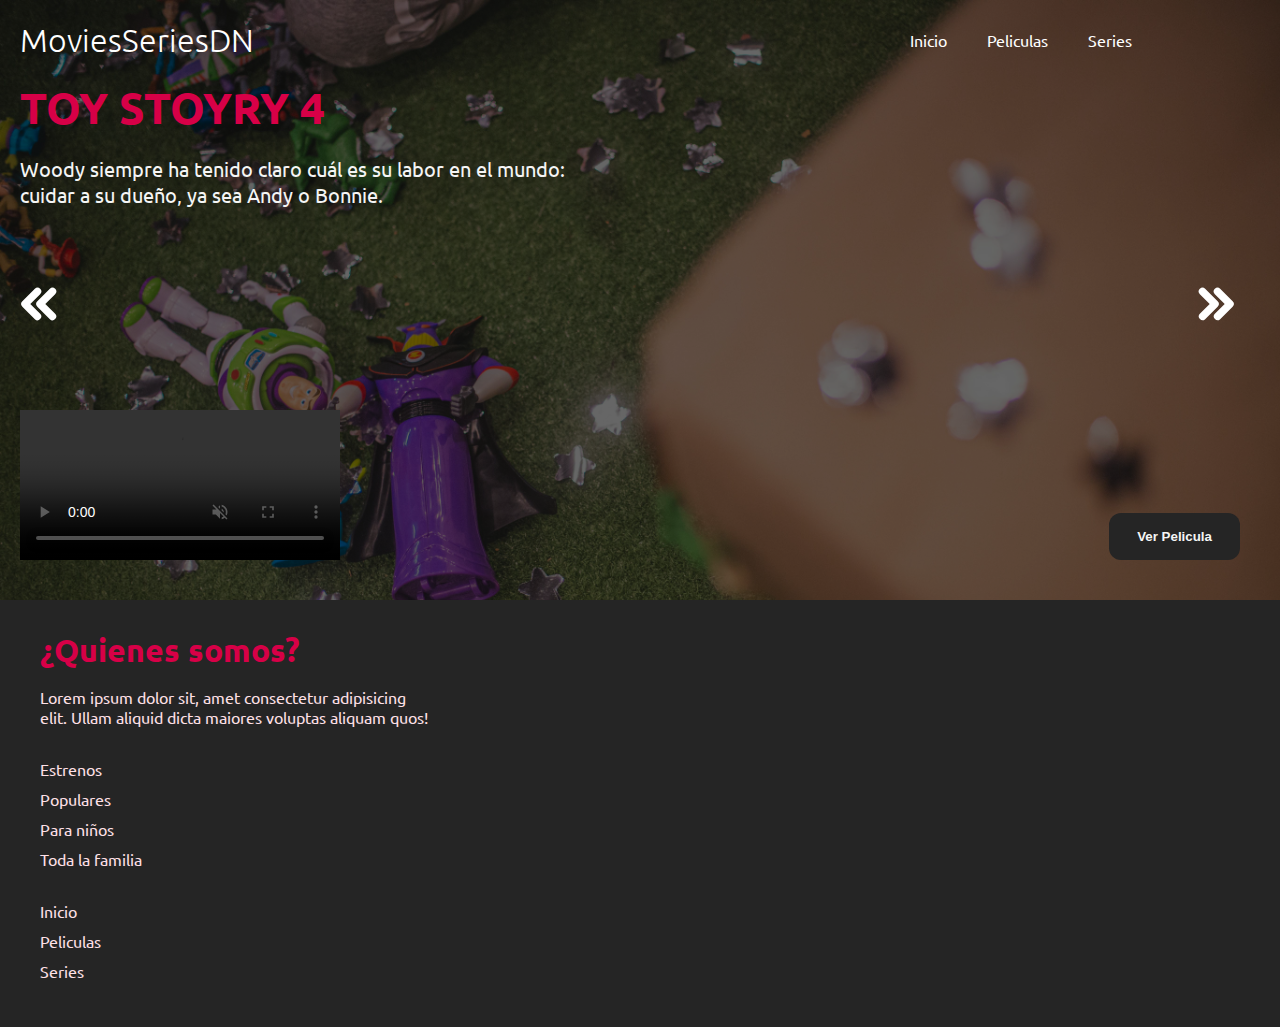
==== movies.html @ 35209baf "slider automatico, faltan tres peliculas mas" ====
<!DOCTYPE html>
<html lang="en">

<head>
    <meta charset="UTF-8">
    <meta name="viewport" content="width=device-width, initial-scale=1.0">
    <link rel="stylesheet" href="./styles/style.css">
    <link rel="shortcut icon" href="./images/favicon.png" type="image/x-icon">
    <title>MoviesSeriesDN</title>
</head>
<body>
    <header class="paginas__header">
        <nav class="nav container paginas">
            <div class="nav__logo">
                <h1 class="nav__title">
                    MoviesSeriesDN
                </h1>
            </div>
            <ul class="nav__list nav__link--menu">
                <divn class="nav__list__container">
                    <a href="./index.html" class="nav__links">
                    <img class="menu__imgs" src="./images/home.svg" alt="">
                    <li class="nav__items">Inicio</li>
                </a>
                <a href="./movies.html" class="nav__links">
                    <img class="menu__imgs" src="./images/movie.svg" alt="">
                    <li class="nav__items">Peliculas</li>
                </a>
                <a href="./series.html" class="nav__links">
                    <img class="menu__imgs" src="./images/series.svg" alt="">
                    <li class="nav__items">Series</li>
                </a>
                <img src="./images/close.svg" alt="Close Icon" class="nav__close">
                </div>
                
            </ul>
            <div class="nav__menu_open">
                <img src="./images/menu-open.svg" alt="Menu Icon" class="nav__button--open">
            </div>
        </nav>
    </header>
    <section class="gallery">
        <div class="gallery-container">
            <figure class="gallery-item">
                <div class="text__gallery">
                    <h2>TOY STOYRY 4</h2>
                    <p>Woody siempre ha tenido claro cuál es su labor en el mundo: cuidar a su dueño, ya sea Andy o Bonnie.</p>
                </div>
                <button>Ver Pelicula</button>
                <img src="images/image2.jpg" alt="Imagen 1">
                <video src="images/Toy Story.mp4"  controls muted autoplay></video>
            </figure>
            <figure class="gallery-item">
                <div class="text__gallery">
                    <h2>Transformers:El Último Caballero</h2>
                    <p>La guerra entre los Transformers y los humanos amenaza con destruir la Tierra</p>
                </div>
                <button>Ver Pelicula</button>
                <img src="images/image4.jpg" alt="Imagen 2">
                <video src="images/Transformers.mp4" autoplay controls muted></video>
            </figure>
            <figure class="gallery-item">
                <div class="text__gallery">
                    <h2>Buscando a Nemo</h2>
                    <p>Marlin, un pez payaso, siempre ha intentado proteger de todos los peligros a su hijo. </p>
                </div>
                <button>Ver Pelicula</button>
                <img src="images/imagen3.jpg" alt="Imagen 3">
                <video src="images/Nemo.mp4" autoplay controls muted></video>
            </figure>
        </div>
        <nav class="gallery-navigation">
            <span class="nav-button prev-button"><svg xmlns="http://www.w3.org/2000/svg" width="60" height="128" viewBox="0 0 24 24"><g fill="none" fill-rule="evenodd"><path d="M24 0v24H0V0zM12.594 23.258l-.012.002l-.071.035l-.02.004l-.014-.004l-.071-.036c-.01-.003-.019 0-.024.006l-.004.01l-.017.428l.005.02l.01.013l.104.074l.015.004l.012-.004l.104-.074l.012-.016l.004-.017l-.017-.427c-.002-.01-.009-.017-.016-.018m.264-.113l-.014.002l-.184.093l-.01.01l-.003.011l.018.43l.005.012l.008.008l.201.092c.012.004.023 0 .029-.008l.004-.014l-.034-.614c-.003-.012-.01-.02-.02-.022m-.715.002a.023.023 0 0 0-.027.006l-.006.014l-.034.614c0 .012.007.02.017.024l.015-.002l.201-.093l.01-.008l.003-.011l.018-.43l-.003-.012l-.01-.01z"/><path fill="#ffffff" d="M12.06 5.94a1.5 1.5 0 0 1 0 2.12L8.122 12l3.94 3.94a1.5 1.5 0 0 1-2.122 2.12l-5-5a1.5 1.5 0 0 1 0-2.12l5-5a1.5 1.5 0 0 1 2.122 0Zm6 0a1.5 1.5 0 0 1 0 2.12L14.122 12l3.94 3.94a1.5 1.5 0 0 1-2.122 2.12l-5-5a1.5 1.5 0 0 1 0-2.12l5-5a1.5 1.5 0 0 1 2.122 0Z"/></g></svg></span>
            <span class="nav-button next-button"><svg xmlns="http://www.w3.org/2000/svg" width="60" height="128" viewBox="0 0 24 24"><g fill="none" fill-rule="evenodd"><path d="M24 0v24H0V0zM12.594 23.258l-.012.002l-.071.035l-.02.004l-.014-.004l-.071-.036c-.01-.003-.019 0-.024.006l-.004.01l-.017.428l.005.02l.01.013l.104.074l.015.004l.012-.004l.104-.074l.012-.016l.004-.017l-.017-.427c-.002-.01-.009-.017-.016-.018m.264-.113l-.014.002l-.184.093l-.01.01l-.003.011l.018.43l.005.012l.008.008l.201.092c.012.004.023 0 .029-.008l.004-.014l-.034-.614c-.003-.012-.01-.02-.02-.022m-.715.002a.023.023 0 0 0-.027.006l-.006.014l-.034.614c0 .012.007.02.017.024l.015-.002l.201-.093l.01-.008l.003-.011l.018-.43l-.003-.012l-.01-.01z"/><path fill="#ffffff" d="M5.94 5.94a1.5 1.5 0 0 1 2.12 0l5 5a1.5 1.5 0 0 1 0 2.12l-5 5a1.5 1.5 0 0 1-2.12-2.12L9.878 12l-3.94-3.94a1.5 1.5 0 0 1 0-2.12Zm6 0a1.5 1.5 0 0 1 2.12 0l5 5a1.5 1.5 0 0 1 0 2.12l-5 5a1.5 1.5 0 0 1-2.12-2.12L15.878 12l-3.94-3.94a1.5 1.5 0 0 1 0-2.12Z"/></g></svg></span>
        </nav>
    </section>
    <footer>
        <div>
            <h6>¿Quienes somos?</h6>
            <p>Lorem ipsum dolor sit, amet consectetur adipisicing elit. Ullam aliquid dicta maiores voluptas aliquam
                quos!
            </p>
        </div>
        <ul>
            <li>Estrenos</li>
            <li>Populares</li>
            <li>Para niños</li>
            <li>Toda la familia</li>
        </ul>
        <ul>
            <a href="">
                <li class="footer__links">Inicio</li>
            </a>
            <li><a href="" class="footer__links">Peliculas</a></li>
            <li><a href="" class="footer__links">Series</a></li>
        </ul>
    </footer>
    <script src="js/slider.js"></script>
    <script src="js/menu.js"></script>
</body>
</html>
---- styles/style.css ----
@import url('https://fonts.googleapis.com/css2?family=Ubuntu:ital,wght@0,300;0,400;0,500;0,700;1,300;1,400;1,500;1,700&display=swap');


body {
    margin: 0;
    padding: 0;
    box-sizing: border-box;
    font-family: "Ubuntu", sans-serif;
    background-color: #f5f5f5;
}

:root {
    --primary-color: #d70047;
    --hover-color: #ff0055;
    --light-color: #ffe0e7;
    --dark-color: #252525;
    --blanco: #f5f5f5;
}

.container {
    width: 90%;
    max-width: 1200px;
    margin: 0 auto;
    overflow: hidden;
    padding: 130px 0;
    font-family: "Ubuntu", sans-serif;
}

.hero {
    width: 100%;
    height: 90vh;
    min-height: 600px;
    max-height: 800px;
    position: relative;
    display: flex;
    align-items: center;
    flex-direction: column;
    justify-content: center;
}

.hero::before {
    content: "";
    position: absolute;
    top: 0;
    left: 0;
    width: 100%;
    height: 100%;
    background-image: linear-gradient(180deg, #0000008c 0%, #0000008c 100%), url(../images/hero_img.jpg);
    background-size: cover;
    clip-path: polygon(0 0, 100% 0, 100% 91%, 75% 100%, 25% 100%, 0 90%);
    z-index: -1;
}

.hero__title {
    font-size: 2rem;
}

.hero__paragraph {
    font-size: 1.2rem;
}

.nav {
    padding: 0;
    height: 80px;
    display: flex;
    align-items: center;
    justify-content: space-between;
}

.nav__title {
    font-weight: 300;
    color: #fff;
}

.nav__list__container {
    display: flex;
    align-items: center;
}

.nav__list li {
    list-style: none;
    margin-right: 40px;
}

.nav__links {
    color: #fff;
    font-weight: 400;
    cursor: pointer;
    text-decoration: none;
}

.nav__links:hover {
    color: var(--hover-color);
}

ul a {
    color: #fff;
    font-weight: 400;
    cursor: pointer;
}

.nav__menu_open {
    display: none;
}
.nav__close {
    display: var(--show, none);
}

/*Para que se siguieran aplicando los estilos del Nav simplemente le agregue una clase mas para poder modificar su posicion encima del slider */

.paginas{
    position: absolute;
    z-index: 40;
    margin-left: 20px;
}

.hero__container {
    color: #fff;
    display: flex;
    align-items: center;
    flex-direction: column;
    height: 300px;
    justify-content: center;
    gap: 30px;
    width: 600px;
    text-align: center;
}

.btn-h {
    background-color: var(--primary-color);
    color: #fff;
    padding: 10px 20px;
    border-radius: 5px;
    cursor: pointer;
    transition: background-color 0.3s;
    text-decoration: none;
}

.hero__buttons {
    display: flex;
    gap: 10px;
}

.genre__sub {
    font-size: 1.7rem;
}

.about__sec {
    font-family: "Ubuntu", sans-serif;
    padding: 80px 0;
    display: flex;
    align-items: center;
    flex-direction: column;
    gap: 40px;
}

.header__about {
    display: flex;
    flex-direction: column;
    text-align: center;
}

/* .genre__container {
    margin: 20px 0;
    display: flex;
    justify-content: center;
    align-items: center;
    gap: 30px;
}

.about_article {
    text-align: center;
}

.month__recomendation {
    background-color: #e5e5f7;
    opacity: 0.8;
    background-image: linear-gradient(#444cf7 0.6000000000000001px, transparent 0.6000000000000001px), linear-gradient(to right, #444cf7 0.6000000000000001px, #e5e5f7 0.6000000000000001px);
    background-size: 12px 12px;
    text-align: center;
}

.recom__container {
    width: 100%;
    display: flex;
    justify-content: center;
    gap: 50px;
    padding: 50px;
    align-items: center;
    flex-wrap: wrap;
    text-align: center;
}

.recom__title {
    font-size: 1.5rem;
    padding: 30px 0;
}
.recom__paragraph {
    margin-bottom: 30px;
}
.recom__info {
    width: 400px;
}

.recom__img {
    width: 300px;
    object-fit: cover;
} */

.menu__imgs {
    display: none;
}

/*Slider estilos*/
.gallery {
    width: 100%;
    margin: auto;
    overflow: hidden;
    position: relative;
 }
 
 .gallery-container {
    display: flex;
    transition: transform 0.5s ease-in-out;
 }
 
 .gallery-item {
    min-width: 100%;
    box-sizing: border-box;
    height: 600px;
    position: relative;
 }
 
 .gallery-item img {
    width: 100%;
    display: block;
    filter: brightness(40%);
 }

 .gallery-item video{
   display: none;
 }
 

 .gallery-item button{
   z-index: 40;
   position: absolute;
   bottom: 40px;
   right: 40px;
   border: none;
   font-weight: bold;
   background-color: var(--dark-color);
   color: var(--blanco);
   padding: 16px 28px;
   border-radius: 12px;
   cursor: pointer;
 }

.gallery-item button:hover{
   background-color: var(--hover-color);
}

 figure{
   margin: 0;
   padding: 0;
 }
 
 .gallery-navigation {
    display: flex;
    justify-content: space-between;
    position: absolute;
    top: 40%;
    width: 100%;
 }
 
 .nav-button{
    cursor: pointer;
 }

 .prev-button{
   margin-left: 10px;
 }
 .next-button{
   margin-right:  35px;
 }


 .text__gallery h2{
    font-size: 20px;
    max-width: 300px;
    margin: 0 0 20px 0;
    color: var(--primary-color);
 }

 .text__gallery p{
    max-width: 300px;
    margin-top: 0px;
 }
 .text__gallery{
   color: var(--blanco);
    position: absolute;
    width: 600px;
    z-index: 40;
    display: flex;
    flex-direction: column;
    align-items: start;
    justify-content: center;
    margin: 80px 20px;
 }
/*Fin estilos slider*/





footer {
    background: var(--dark-color);
    padding: 30px 40px;
    display: flex;
    justify-content: space-evenly;
    color: var(--light-color);
    flex-direction: column;
}

footer h6 {
    font-size: 32px;
    color: var(--primary-color);
    margin: 0;
}

footer p {
    text-wrap: balance;
    max-width: 400px;
}

footer ul {
    list-style: none;
    display: flex;
    flex-direction: column;
    gap: 10px;
    padding: 0;
}


footer a {
    text-decoration: none;
    color: var(--light-color);
}

.footer__links:hover {
    color: var(--hover-color);
    cursor: pointer;
}

@media (min-width: 768px) {

    .text__gallery h2, .text__gallery p{
        max-width: 100%;
    }
    
    .text__gallery h2{
        font-size: 32px;
    }
    
    
    .text__gallery p{
        font-size: 20px;
    }

    .gallery-item video{
        display: block;
        width: 320px;
        position: absolute;
        z-index: 40;
        bottom: 40px;
        margin-left: 20px;
      }

}

@media (max-width:800px) {
    footer {
        flex-direction: row;
        gap: 10px;
    }
    .nav__menu_open {
        display: block;
    }
    .body--overflow-hidden {
        overflow: hidden;
    }
    .nav__link--menu {
        position: absolute;
        background-color: #000;
        top: 0;
        left: 0;
        height: 120%;
        width: 100%;
        display: flex;
        flex-direction: column;
        justify-content: flex-start;
        align-items: center;
        z-index: 100;
        opacity: 0;
        pointer-events: none;
        transition: .7s opacity;
        padding-top: 80px;

    }
    .nav__list__container{
        margin-left: 0;
        margin-right: 20%;
        width: 100%;
        display: flex;
        flex-direction: column;
    }
    .menu__imgs {
        display: block;
    }
    .nav__links {
        background-color: rgb(46, 46, 46);
        padding: 20px 20px;
        width: 60%;
        margin-bottom: 30px;
        display: flex;
        align-items: center;
        gap: 20px;
        border-radius: 10px;
        justify-content: center;
        
    }
    .nav__link--show {
        --show: block;
        opacity: 1;
        pointer-events: unset;
    }

    .nav__close {
        position: absolute;
        top: 30px;
        right: 60px;
        width: 30px;
        cursor: pointer;
    }

    .hero__title {
        font-size: 1.8rem;
    }
    
    .hero__paragraph {
        font-size: 1.1rem;
    }

    .hero__container {
        width: 400px;
    }
    .hero__container {
        width: 300px;
    }
    .about__sec {
        font-family: "Ubuntu", sans-serif;
        padding: 80px 0;
        display: flex;
        align-items: center;
        flex-direction: column;
        gap: 40px;
    }
    
    .header__about {
        display: flex;
        flex-direction: column;
        text-align: center;
    }
    
    .genre__container {
        margin: 20px 0;
        display: flex;
        justify-content: center;
        align-items: center;
        gap: 30px;
    }
    
    .about_article {
        text-align: center;
    }
    
    
    .recom__container {
       text-align: center;
    }
    
    .recom__title {
        font-size: 1.5rem;
        padding: 30px 0;
    }
    .recom__paragraph {
        margin-bottom: 30px;
    }
    .recom__info {
        width: 200px;
    }
    
    .recom__img {
        width: 300px;
        object-fit: cover;
    }
}

@media (max-width:600px) {
    .hero__title {
        font-size: 1.8rem;
    }
    
    .hero__paragraph {
        font-size: 1rem;
    }

    .hero__container {
        width: 300px;
    }
}

@media (min-width: 1200px) {
    .text__gallery h2{
        font-size: 44px;

    }
    
}
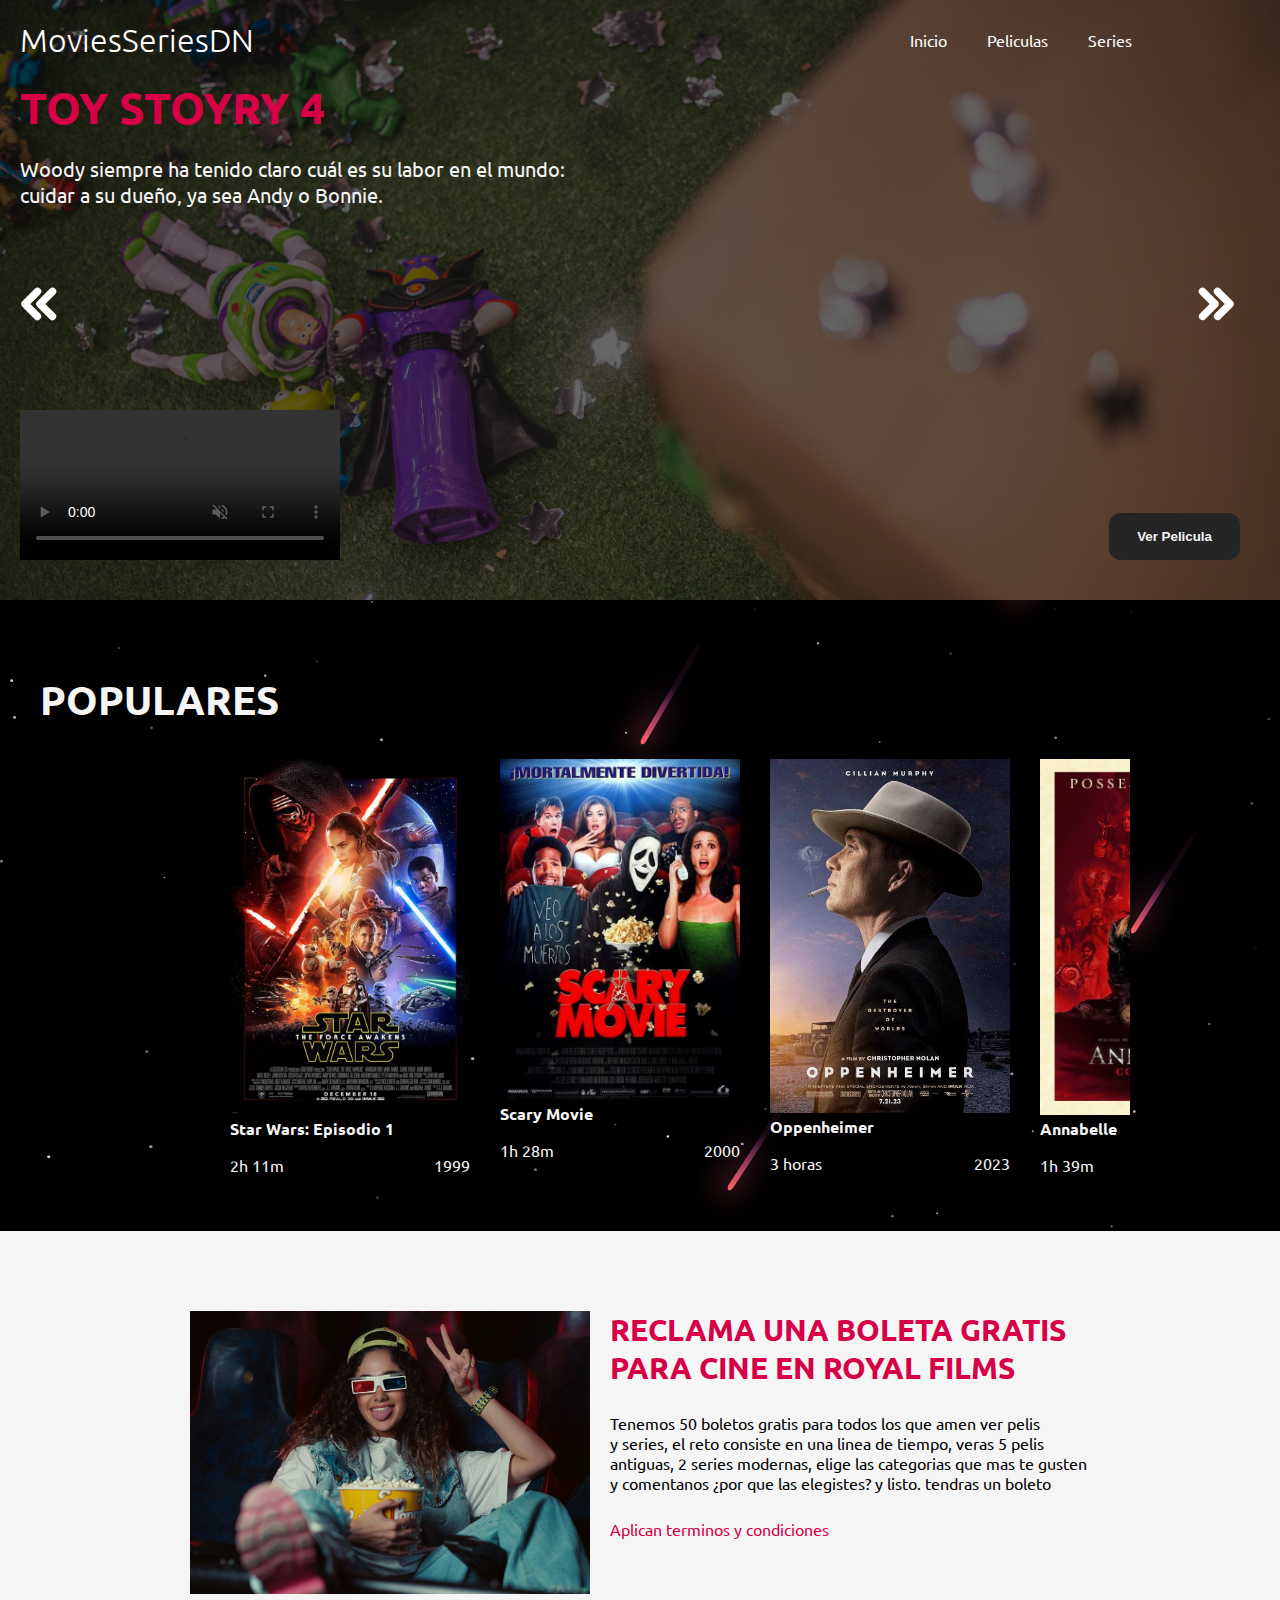
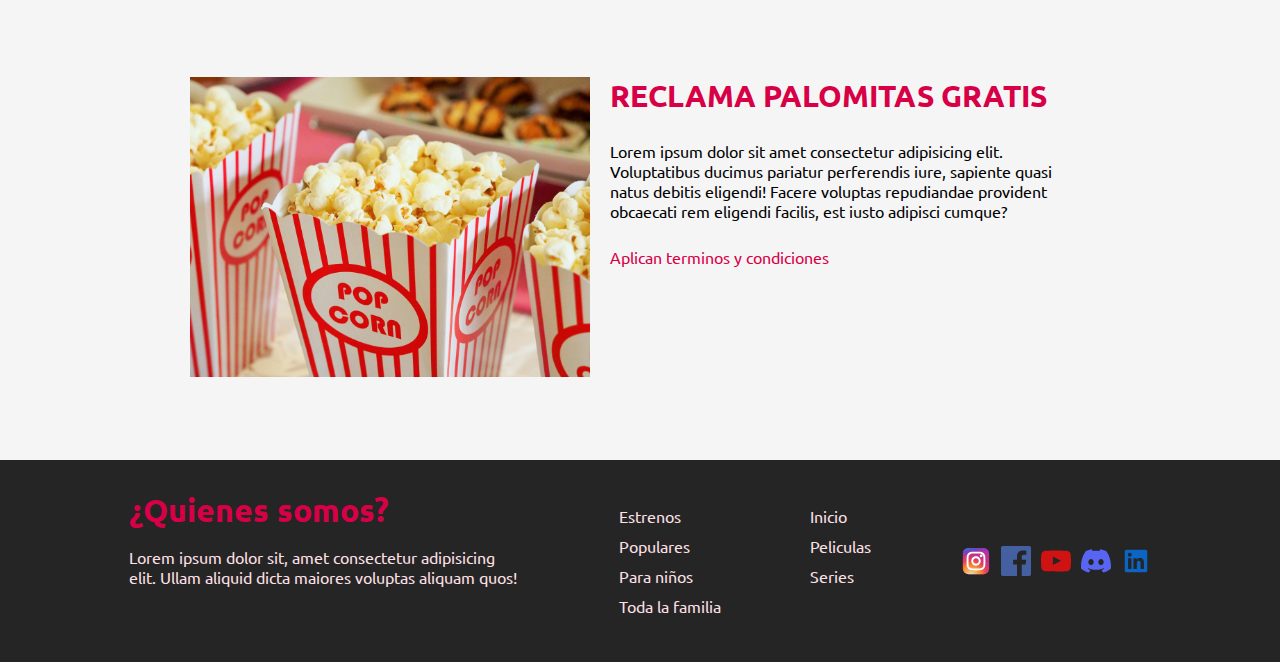
==== commit 0d9cd20b: "punto 3 terminado en cuanto a estructura, me falta poner mas imagenes y efectos" ====
--- a/movies.html
+++ b/movies.html
@@ -74,6 +74,96 @@
             <span class="nav-button next-button"><svg xmlns="http://www.w3.org/2000/svg" width="60" height="128" viewBox="0 0 24 24"><g fill="none" fill-rule="evenodd"><path d="M24 0v24H0V0zM12.594 23.258l-.012.002l-.071.035l-.02.004l-.014-.004l-.071-.036c-.01-.003-.019 0-.024.006l-.004.01l-.017.428l.005.02l.01.013l.104.074l.015.004l.012-.004l.104-.074l.012-.016l.004-.017l-.017-.427c-.002-.01-.009-.017-.016-.018m.264-.113l-.014.002l-.184.093l-.01.01l-.003.011l.018.43l.005.012l.008.008l.201.092c.012.004.023 0 .029-.008l.004-.014l-.034-.614c-.003-.012-.01-.02-.02-.022m-.715.002a.023.023 0 0 0-.027.006l-.006.014l-.034.614c0 .012.007.02.017.024l.015-.002l.201-.093l.01-.008l.003-.011l.018-.43l-.003-.012l-.01-.01z"/><path fill="#ffffff" d="M5.94 5.94a1.5 1.5 0 0 1 2.12 0l5 5a1.5 1.5 0 0 1 0 2.12l-5 5a1.5 1.5 0 0 1-2.12-2.12L9.878 12l-3.94-3.94a1.5 1.5 0 0 1 0-2.12Zm6 0a1.5 1.5 0 0 1 2.12 0l5 5a1.5 1.5 0 0 1 0 2.12l-5 5a1.5 1.5 0 0 1-2.12-2.12L15.878 12l-3.94-3.94a1.5 1.5 0 0 1 0-2.12Z"/></g></svg></span>
         </nav>
     </section>
+    <section class="popular magicpattern">
+        <h2>POPULARES</h2>
+        <div class="popularTop">
+            <div class="card">
+                <picture class="portada">
+                    <img src="images/starwars.jpg" alt="">
+                </picture>
+                <h5>Star Wars: Episodio 1</h5>
+                <div class="popular__info">
+                <p>2h 11m</p>
+                <p>1999</p>
+                </div>
+            </div>
+            <div class="card">
+                <picture class="portada">
+                    <img src="images/scarymovie.webp" alt="">
+                </picture>
+                <h5>Scary Movie</h5>
+                <div class="popular__info">
+                <p>1h 28m</p>
+                <p>2000</p>
+                </div>
+            </div>
+            <div class="card">
+                <picture class="portada">
+                    <img src="images/opeen.jpeg" alt="">
+                </picture>
+                <h5>Oppenheimer</h5>
+                <div class="popular__info">
+                <p>3 horas</p>
+                <p>2023</p>
+                </div>
+            </div>
+            <div class="card">
+                <picture class="portada">
+                    <img src="images/annabelle.jpg" alt="">
+                </picture>
+                <h5>Annabelle</h5>
+                <div class="popular__info">
+                <p>1h 39m</p>
+                <p>2014</p>
+                </div>
+            </div>
+            <div class="card">
+                <picture class="portada">
+                    <img src="images/avatar.jpg" alt="">
+                </picture>
+                <h5>Avatar 2</h5>
+                <div class="popular__info">
+                <p>3h 12m</p>
+                <p>2022</p>
+                </div>
+            </div>
+            <div class="card">
+                <picture class="portada">
+                    <img src="images/gato.jpg" alt="">
+                </picture>
+                <h5>Gato con botas</h5>
+                <div class="popular__info">
+                <p>1h 40m</p>
+                <p>2022</p>
+                </div>
+            </div>
+        </div>
+    </section>
+    <section class="top__pelis">
+        <div class="top__pelis-container">
+            <div class="top__pelis-1">
+                <picture>
+                    <img src="images/velave.jpg" alt="">
+                </picture>
+                <div class="text">
+                    <h3>RECLAMA UNA BOLETA GRATIS PARA CINE EN ROYAL FILMS</h3>
+                    <p>Tenemos 50 boletos gratis para todos los que amen ver pelis y series, el reto consiste en una linea de tiempo, veras 5 pelis antiguas, 2 series modernas, elige las categorias que mas te gusten y comentanos ¿por que las elegistes? y listo. tendras un boleto</p>
+                    <span>Aplican terminos y condiciones</span>
+                </div>
+            </div>
+        <div class="top__pelis-1">
+            <picture>
+                <img src="images/palomitas.jpg" alt="">
+            </picture>
+            <div class="text">
+                <h3>RECLAMA PALOMITAS GRATIS</h3>
+                <p>Lorem ipsum dolor sit amet consectetur adipisicing elit. Voluptatibus ducimus pariatur perferendis iure, sapiente quasi natus debitis eligendi! Facere voluptas repudiandae provident obcaecati rem eligendi facilis, est iusto adipisci cumque?</p>
+                <span>Aplican terminos y condiciones</span>
+            </div>
+        </div>
+        </div>
+    </div>
+    </section>
     <footer>
         <div>
             <h6>¿Quienes somos?</h6>
@@ -94,6 +184,13 @@
             <li><a href="" class="footer__links">Peliculas</a></li>
             <li><a href="" class="footer__links">Series</a></li>
         </ul>
+        <div class="redes">
+            <svg viewBox="0 0 32 32" width="30" fill="none" xmlns="http://www.w3.org/2000/svg"><g id="SVGRepo_bgCarrier" stroke-width="0"></g><g id="SVGRepo_tracerCarrier" stroke-linecap="round" stroke-linejoin="round"></g><g id="SVGRepo_iconCarrier"> <rect x="2" y="2" width="28" height="28" rx="6" fill="url(#paint0_radial_87_7153)"></rect> <rect x="2" y="2" width="28" height="28" rx="6" fill="url(#paint1_radial_87_7153)"></rect> <rect x="2" y="2" width="28" height="28" rx="6" fill="url(#paint2_radial_87_7153)"></rect> <path d="M23 10.5C23 11.3284 22.3284 12 21.5 12C20.6716 12 20 11.3284 20 10.5C20 9.67157 20.6716 9 21.5 9C22.3284 9 23 9.67157 23 10.5Z" fill="white"></path> <path fill-rule="evenodd" clip-rule="evenodd" d="M16 21C18.7614 21 21 18.7614 21 16C21 13.2386 18.7614 11 16 11C13.2386 11 11 13.2386 11 16C11 18.7614 13.2386 21 16 21ZM16 19C17.6569 19 19 17.6569 19 16C19 14.3431 17.6569 13 16 13C14.3431 13 13 14.3431 13 16C13 17.6569 14.3431 19 16 19Z" fill="white"></path> <path fill-rule="evenodd" clip-rule="evenodd" d="M6 15.6C6 12.2397 6 10.5595 6.65396 9.27606C7.2292 8.14708 8.14708 7.2292 9.27606 6.65396C10.5595 6 12.2397 6 15.6 6H16.4C19.7603 6 21.4405 6 22.7239 6.65396C23.8529 7.2292 24.7708 8.14708 25.346 9.27606C26 10.5595 26 12.2397 26 15.6V16.4C26 19.7603 26 21.4405 25.346 22.7239C24.7708 23.8529 23.8529 24.7708 22.7239 25.346C21.4405 26 19.7603 26 16.4 26H15.6C12.2397 26 10.5595 26 9.27606 25.346C8.14708 24.7708 7.2292 23.8529 6.65396 22.7239C6 21.4405 6 19.7603 6 16.4V15.6ZM15.6 8H16.4C18.1132 8 19.2777 8.00156 20.1779 8.0751C21.0548 8.14674 21.5032 8.27659 21.816 8.43597C22.5686 8.81947 23.1805 9.43139 23.564 10.184C23.7234 10.4968 23.8533 10.9452 23.9249 11.8221C23.9984 12.7223 24 13.8868 24 15.6V16.4C24 18.1132 23.9984 19.2777 23.9249 20.1779C23.8533 21.0548 23.7234 21.5032 23.564 21.816C23.1805 22.5686 22.5686 23.1805 21.816 23.564C21.5032 23.7234 21.0548 23.8533 20.1779 23.9249C19.2777 23.9984 18.1132 24 16.4 24H15.6C13.8868 24 12.7223 23.9984 11.8221 23.9249C10.9452 23.8533 10.4968 23.7234 10.184 23.564C9.43139 23.1805 8.81947 22.5686 8.43597 21.816C8.27659 21.5032 8.14674 21.0548 8.0751 20.1779C8.00156 19.2777 8 18.1132 8 16.4V15.6C8 13.8868 8.00156 12.7223 8.0751 11.8221C8.14674 10.9452 8.27659 10.4968 8.43597 10.184C8.81947 9.43139 9.43139 8.81947 10.184 8.43597C10.4968 8.27659 10.9452 8.14674 11.8221 8.0751C12.7223 8.00156 13.8868 8 15.6 8Z" fill="white"></path> <defs> <radialGradient id="paint0_radial_87_7153" cx="0" cy="0" r="1" gradientUnits="userSpaceOnUse" gradientTransform="translate(12 23) rotate(-55.3758) scale(25.5196)"> <stop stop-color="#B13589"></stop> <stop offset="0.79309" stop-color="#C62F94"></stop> <stop offset="1" stop-color="#8A3AC8"></stop> </radialGradient> <radialGradient id="paint1_radial_87_7153" cx="0" cy="0" r="1" gradientUnits="userSpaceOnUse" gradientTransform="translate(11 31) rotate(-65.1363) scale(22.5942)"> <stop stop-color="#E0E8B7"></stop> <stop offset="0.444662" stop-color="#FB8A2E"></stop> <stop offset="0.71474" stop-color="#E2425C"></stop> <stop offset="1" stop-color="#E2425C" stop-opacity="0"></stop> </radialGradient> <radialGradient id="paint2_radial_87_7153" cx="0" cy="0" r="1" gradientUnits="userSpaceOnUse" gradientTransform="translate(0.500002 3) rotate(-8.1301) scale(38.8909 8.31836)"> <stop offset="0.156701" stop-color="#406ADC"></stop> <stop offset="0.467799" stop-color="#6A45BE"></stop> <stop offset="1" stop-color="#6A45BE" stop-opacity="0"></stop> </radialGradient> </defs> </g></svg>
+            <svg viewBox="0 0 48 48"  width="30" version="1.1" xmlns="http://www.w3.org/2000/svg" xmlns:xlink="http://www.w3.org/1999/xlink" fill="#000000"><g id="SVGRepo_bgCarrier" stroke-width="0"></g><g id="SVGRepo_tracerCarrier" stroke-linecap="round" stroke-linejoin="round"></g><g id="SVGRepo_iconCarrier"> <title>Facebook-color</title> <desc>Created with Sketch.</desc> <defs> </defs> <g id="Icons" stroke="none" stroke-width="1" fill="none" fill-rule="evenodd"> <g id="Color-" transform="translate(-200.000000, -160.000000)" fill="#4460A0"> <path d="M225.638355,208 L202.649232,208 C201.185673,208 200,206.813592 200,205.350603 L200,162.649211 C200,161.18585 201.185859,160 202.649232,160 L245.350955,160 C246.813955,160 248,161.18585 248,162.649211 L248,205.350603 C248,206.813778 246.813769,208 245.350955,208 L233.119305,208 L233.119305,189.411755 L239.358521,189.411755 L240.292755,182.167586 L233.119305,182.167586 L233.119305,177.542641 C233.119305,175.445287 233.701712,174.01601 236.70929,174.01601 L240.545311,174.014333 L240.545311,167.535091 C239.881886,167.446808 237.604784,167.24957 234.955552,167.24957 C229.424834,167.24957 225.638355,170.625526 225.638355,176.825209 L225.638355,182.167586 L219.383122,182.167586 L219.383122,189.411755 L225.638355,189.411755 L225.638355,208 L225.638355,208 Z" id="Facebook"> </path> </g> </g> </g></svg>
+            <svg viewBox="0 -7 48 48"  width="30" version="1.1" xmlns="http://www.w3.org/2000/svg" xmlns:xlink="http://www.w3.org/1999/xlink" fill="#000000"><g id="SVGRepo_bgCarrier" stroke-width="0"></g><g id="SVGRepo_tracerCarrier" stroke-linecap="round" stroke-linejoin="round"></g><g id="SVGRepo_iconCarrier"> <title>Youtube-color</title> <desc>Created with Sketch.</desc> <defs> </defs> <g id="Icons" stroke="none" stroke-width="1" fill="none" fill-rule="evenodd"> <g id="Color-" transform="translate(-200.000000, -368.000000)" fill="#CE1312"> <path d="M219.044,391.269916 L219.0425,377.687742 L232.0115,384.502244 L219.044,391.269916 Z M247.52,375.334163 C247.52,375.334163 247.0505,372.003199 245.612,370.536366 C243.7865,368.610299 241.7405,368.601235 240.803,368.489448 C234.086,368 224.0105,368 224.0105,368 L223.9895,368 C223.9895,368 213.914,368 207.197,368.489448 C206.258,368.601235 204.2135,368.610299 202.3865,370.536366 C200.948,372.003199 200.48,375.334163 200.48,375.334163 C200.48,375.334163 200,379.246723 200,383.157773 L200,386.82561 C200,390.73817 200.48,394.64922 200.48,394.64922 C200.48,394.64922 200.948,397.980184 202.3865,399.447016 C204.2135,401.373084 206.612,401.312658 207.68,401.513574 C211.52,401.885191 224,402 224,402 C224,402 234.086,401.984894 240.803,401.495446 C241.7405,401.382148 243.7865,401.373084 245.612,399.447016 C247.0505,397.980184 247.52,394.64922 247.52,394.64922 C247.52,394.64922 248,390.73817 248,386.82561 L248,383.157773 C248,379.246723 247.52,375.334163 247.52,375.334163 L247.52,375.334163 Z" id="Youtube"> </path> </g> </g> </g></svg>
+            <svg viewBox="0 -28.5 256 256"  width="30" version="1.1" xmlns="http://www.w3.org/2000/svg" xmlns:xlink="http://www.w3.org/1999/xlink" preserveAspectRatio="xMidYMid" fill="#000000"><g id="SVGRepo_bgCarrier" stroke-width="0"></g><g id="SVGRepo_tracerCarrier" stroke-linecap="round" stroke-linejoin="round"></g><g id="SVGRepo_iconCarrier"> <g> <path d="M216.856339,16.5966031 C200.285002,8.84328665 182.566144,3.2084988 164.041564,0 C161.766523,4.11318106 159.108624,9.64549908 157.276099,14.0464379 C137.583995,11.0849896 118.072967,11.0849896 98.7430163,14.0464379 C96.9108417,9.64549908 94.1925838,4.11318106 91.8971895,0 C73.3526068,3.2084988 55.6133949,8.86399117 39.0420583,16.6376612 C5.61752293,67.146514 -3.4433191,116.400813 1.08711069,164.955721 C23.2560196,181.510915 44.7403634,191.567697 65.8621325,198.148576 C71.0772151,190.971126 75.7283628,183.341335 79.7352139,175.300261 C72.104019,172.400575 64.7949724,168.822202 57.8887866,164.667963 C59.7209612,163.310589 61.5131304,161.891452 63.2445898,160.431257 C105.36741,180.133187 151.134928,180.133187 192.754523,160.431257 C194.506336,161.891452 196.298154,163.310589 198.110326,164.667963 C191.183787,168.842556 183.854737,172.420929 176.223542,175.320965 C180.230393,183.341335 184.861538,190.991831 190.096624,198.16893 C211.238746,191.588051 232.743023,181.531619 254.911949,164.955721 C260.227747,108.668201 245.831087,59.8662432 216.856339,16.5966031 Z M85.4738752,135.09489 C72.8290281,135.09489 62.4592217,123.290155 62.4592217,108.914901 C62.4592217,94.5396472 72.607595,82.7145587 85.4738752,82.7145587 C98.3405064,82.7145587 108.709962,94.5189427 108.488529,108.914901 C108.508531,123.290155 98.3405064,135.09489 85.4738752,135.09489 Z M170.525237,135.09489 C157.88039,135.09489 147.510584,123.290155 147.510584,108.914901 C147.510584,94.5396472 157.658606,82.7145587 170.525237,82.7145587 C183.391518,82.7145587 193.761324,94.5189427 193.539891,108.914901 C193.539891,123.290155 183.391518,135.09489 170.525237,135.09489 Z" fill="#5865F2" fill-rule="nonzero"> </path> </g> </g></svg>
+            <svg viewBox="0 0 16 16"  width="30" xmlns="http://www.w3.org/2000/svg" fill="none"><g id="SVGRepo_bgCarrier" stroke-width="0"></g><g id="SVGRepo_tracerCarrier" stroke-linecap="round" stroke-linejoin="round"></g><g id="SVGRepo_iconCarrier"><path fill="#0A66C2" d="M12.225 12.225h-1.778V9.44c0-.664-.012-1.519-.925-1.519-.926 0-1.068.724-1.068 1.47v2.834H6.676V6.498h1.707v.783h.024c.348-.594.996-.95 1.684-.925 1.802 0 2.135 1.185 2.135 2.728l-.001 3.14zM4.67 5.715a1.037 1.037 0 01-1.032-1.031c0-.566.466-1.032 1.032-1.032.566 0 1.031.466 1.032 1.032 0 .566-.466 1.032-1.032 1.032zm.889 6.51h-1.78V6.498h1.78v5.727zM13.11 2H2.885A.88.88 0 002 2.866v10.268a.88.88 0 00.885.866h10.226a.882.882 0 00.889-.866V2.865a.88.88 0 00-.889-.864z"></path></g></svg>
+        </div>
     </footer>
     <script src="js/slider.js"></script>
     <script src="js/menu.js"></script>
--- a/styles/style.css
+++ b/styles/style.css
@@ -7,6 +7,7 @@
     box-sizing: border-box;
     font-family: "Ubuntu", sans-serif;
     background-color: #f5f5f5;
+    overflow-x: hidden;
 }
 
 :root {
@@ -227,11 +228,12 @@
  .gallery-item {
     min-width: 100%;
     box-sizing: border-box;
-    height: 600px;
     position: relative;
  }
  
  .gallery-item img {
+    height: 120%;
+    object-fit: cover;
     width: 100%;
     display: block;
     filter: brightness(40%);
@@ -267,14 +269,15 @@
  
  .gallery-navigation {
     display: flex;
-    justify-content: space-between;
     position: absolute;
-    top: 40%;
+    bottom: 10px;
     width: 100%;
  }
  
  .nav-button{
     cursor: pointer;
+    width: fit-content;
+    height: fit-content;
  }
 
  .prev-button{
@@ -309,6 +312,131 @@
  }
 /*Fin estilos slider*/
 
+/*Populares*/
+.magicpattern { 
+    width: 100%;
+    height: 100%;
+    background-size: cover;
+    background-position: center center;
+    background-repeat: repeat;
+    background-image: url("data:image/svg+xml;utf8,%3Csvg viewBox=%220 0 2000 1400%22 xmlns=%22http:%2F%2Fwww.w3.org%2F2000%2Fsvg%22%3E%3Cdefs%3E%3Cfilter id=%22b%22 x=%22-200%25%22 y=%22-200%25%22 width=%22500%25%22 height=%22500%25%22%3E%3CfeGaussianBlur in=%22SourceGraphic%22 stdDeviation=%2220%22%2F%3E%3C%2Ffilter%3E%3C%2Fdefs%3E%3Cpath d=%22M0 0h2000v1400H0z%22%2F%3E%3Cellipse cx=%2277.01%22 cy=%22130.388%22 rx=%222.354%22 ry=%221.864%22 fill=%22%23fff%22 opacity=%22.228%22%2F%3E%3Cellipse cx=%22198.201%22 cy=%22184.593%22 rx=%221.245%22 ry=%221.24%22 fill=%22%23fff%22 opacity=%22.513%22%2F%3E%3Cellipse cx=%22398.793%22 cy=%22194.534%22 rx=%222.189%22 ry=%222.045%22 fill=%22%23fff%22 opacity=%22.836%22%2F%3E%3Cellipse cx=%22453.085%22 cy=%2298.894%22 rx=%222.388%22 ry=%222.138%22 fill=%22%23fff%22 opacity=%22.184%22%2F%3E%3Cellipse cx=%22615.267%22 cy=%2276.337%22 rx=%221.824%22 ry=%221.378%22 fill=%22%23fff%22 opacity=%22.526%22%2F%3E%3Cellipse cx=%22765.576%22 cy=%2256.628%22 rx=%222.252%22 ry=%221.918%22 fill=%22%23fff%22 opacity=%22.063%22%2F%3E%3Cellipse cx=%22811.065%22 cy=%22169.055%22 rx=%222.357%22 ry=%221.94%22 fill=%22%23fff%22 opacity=%22.881%22%2F%3E%3Cellipse cx=%221014.765%22 cy=%22135.024%22 rx=%221.701%22 ry=%221.559%22 fill=%22%23fff%22 opacity=%22.373%22%2F%3E%3Cellipse cx=%221179.9%22 cy=%227.16%22 rx=%221.625%22 ry=%221.44%22 fill=%22%23fff%22 opacity=%22.385%22%2F%3E%3Cellipse cx=%221273.239%22 cy=%22187.385%22 rx=%221.894%22 ry=%221.628%22 fill=%22%23fff%22 opacity=%22-.175%22%2F%3E%3Cellipse cx=%221448.267%22 cy=%22180.394%22 rx=%222.172%22 ry=%222.015%22 fill=%22%23fff%22 opacity=%22.398%22%2F%3E%3Cellipse cx=%221558.136%22 cy=%22106.919%22 rx=%221.999%22 ry=%221.771%22 fill=%22%23fff%22 opacity=%22.718%22%2F%3E%3Cellipse cx=%221633.492%22 cy=%2271.958%22 rx=%222.157%22 ry=%221.781%22 fill=%22%23fff%22 opacity=%22.11%22%2F%3E%3Cellipse cx=%221788.515%22 cy=%22119.088%22 rx=%222.342%22 ry=%222.085%22 fill=%22%23fff%22 opacity=%22.683%22%2F%3E%3Cellipse cx=%221874.34%22 cy=%22186.379%22 rx=%221.316%22 ry=%221.237%22 fill=%22%23fff%22 opacity=%22.362%22%2F%3E%3Cellipse cx=%2217.158%22 cy=%22354.44%22 rx=%222.121%22 ry=%221.957%22 fill=%22%23fff%22 opacity=%22.843%22%2F%3E%3Ccircle cx=%22174.993%22 cy=%22306.428%22 fill=%22%23fff%22 opacity=%22.484%22 r=%221.228%22%2F%3E%3Cellipse cx=%22390.013%22 cy=%22347.021%22 rx=%221.794%22 ry=%221.563%22 fill=%22%23fff%22 opacity=%22.756%22%2F%3E%3Cellipse cx=%22465.903%22 cy=%22326.082%22 rx=%221.342%22 ry=%221.259%22 fill=%22%23fff%22 opacity=%22.286%22%2F%3E%3Cellipse cx=%22547.235%22 cy=%22238.469%22 rx=%221.679%22 ry=%221.34%22 fill=%22%23fff%22 opacity=%22.462%22%2F%3E%3Cellipse cx=%22736.517%22 cy=%22229.207%22 rx=%222.285%22 ry=%222.075%22 fill=%22%23fff%22 opacity=%22.616%22%2F%3E%3Cellipse cx=%22898.352%22 cy=%22208.005%22 rx=%222.414%22 ry=%222.092%22 fill=%22%23fff%22 opacity=%22.666%22%2F%3E%3Cellipse cx=%221013.252%22 cy=%22358.331%22 rx=%221.603%22 ry=%221.362%22 fill=%22%23fff%22 opacity=%22-.093%22%2F%3E%3Cellipse cx=%221110.202%22 cy=%22249.128%22 rx=%221.795%22 ry=%221.73%22 fill=%22%23fff%22 opacity=%22.091%22%2F%3E%3Cellipse cx=%221202.968%22 cy=%22299.501%22 rx=%221.934%22 ry=%221.582%22 fill=%22%23fff%22 opacity=%22.681%22%2F%3E%3Cellipse cx=%221397.918%22 cy=%22314.324%22 rx=%222.326%22 ry=%222.215%22 fill=%22%23fff%22 opacity=%22.179%22%2F%3E%3Cellipse cx=%221551.467%22 cy=%22249.506%22 rx=%221.92%22 ry=%221.489%22 fill=%22%23fff%22 opacity=%22.082%22%2F%3E%3Cellipse cx=%221663.315%22 cy=%22253.874%22 rx=%221.688%22 ry=%221.55%22 fill=%22%23fff%22 opacity=%22.076%22%2F%3E%3Cellipse cx=%221780.748%22 cy=%22270.572%22 rx=%221.357%22 ry=%221.349%22 fill=%22%23fff%22 opacity=%22-.071%22%2F%3E%3Cellipse cx=%221887.857%22 cy=%22215.732%22 rx=%221.565%22 ry=%221.42%22 fill=%22%23fff%22 opacity=%22.185%22%2F%3E%3Cellipse cx=%2221.475%22 cy=%22408.531%22 rx=%222.164%22 ry=%221.99%22 fill=%22%23fff%22 opacity=%22.729%22%2F%3E%3Cellipse cx=%22222.732%22 cy=%22423.877%22 rx=%222.263%22 ry=%222.044%22 fill=%22%23fff%22 opacity=%22.303%22%2F%3E%3Cellipse cx=%22381.067%22 cy=%22408.971%22 rx=%221.846%22 ry=%221.756%22 fill=%22%23fff%22 opacity=%22.06%22%2F%3E%3Cellipse cx=%22501.676%22 cy=%22484.497%22 rx=%222.198%22 ry=%222.168%22 fill=%22%23fff%22 opacity=%22-.097%22%2F%3E%3Cellipse cx=%22560.985%22 cy=%22441.524%22 rx=%222.121%22 ry=%222.028%22 fill=%22%23fff%22 opacity=%22.757%22%2F%3E%3Cellipse cx=%22722.85%22 cy=%22506.633%22 rx=%221.372%22 ry=%221.142%22 fill=%22%23fff%22 opacity=%22.022%22%2F%3E%3Cellipse cx=%22920.55%22 cy=%22431.074%22 rx=%221.785%22 ry=%221.408%22 fill=%22%23fff%22 opacity=%22.727%22%2F%3E%3Cellipse cx=%22950.201%22 cy=%22437.114%22 rx=%221.89%22 ry=%221.705%22 fill=%22%23fff%22 opacity=%22.402%22%2F%3E%3Cellipse cx=%221147.539%22 cy=%22480.922%22 rx=%221.548%22 ry=%221.327%22 fill=%22%23fff%22 opacity=%22-.188%22%2F%3E%3Cellipse cx=%221293.629%22 cy=%22444.742%22 rx=%221.34%22 ry=%221.258%22 fill=%22%23fff%22 opacity=%22.5%22%2F%3E%3Cellipse cx=%221455.753%22 cy=%22475.532%22 rx=%221.839%22 ry=%221.341%22 fill=%22%23fff%22 opacity=%22.407%22%2F%3E%3Cellipse cx=%221552.53%22 cy=%22438.506%22 rx=%222.117%22 ry=%222.062%22 fill=%22%23fff%22 opacity=%22.498%22%2F%3E%3Cellipse cx=%221614.344%22 cy=%22474.877%22 rx=%221.865%22 ry=%221.481%22 fill=%22%23fff%22 opacity=%22.396%22%2F%3E%3Cellipse cx=%221840.872%22 cy=%22534.704%22 rx=%222.534%22 ry=%222.213%22 fill=%22%23fff%22 opacity=%22.251%22%2F%3E%3Cellipse cx=%221865.83%22 cy=%22410.963%22 rx=%222.14%22 ry=%221.938%22 fill=%22%23fff%22 opacity=%22.272%22%2F%3E%3Cellipse cx=%222.183%22 cy=%22620.215%22 rx=%222.351%22 ry=%221.975%22 fill=%22%23fff%22 opacity=%22.503%22%2F%3E%3Cellipse cx=%22241.9%22 cy=%22644.058%22 rx=%221.248%22 ry=%221.181%22 fill=%22%23fff%22 opacity=%22.676%22%2F%3E%3Cellipse cx=%22374.741%22 cy=%22760.601%22 rx=%221.393%22 ry=%221.232%22 fill=%22%23fff%22 opacity=%22.658%22%2F%3E%3Cellipse cx=%22517.283%22 cy=%22775.62%22 rx=%221.725%22 ry=%221.631%22 fill=%22%23fff%22 opacity=%22.457%22%2F%3E%3Cellipse cx=%22575.561%22 cy=%22693.782%22 rx=%222.24%22 ry=%222.112%22 fill=%22%23fff%22 opacity=%22-.14%22%2F%3E%3Cellipse cx=%22714.022%22 cy=%22633.979%22 rx=%221.194%22 ry=%221.136%22 fill=%22%23fff%22 opacity=%22.016%22%2F%3E%3Cellipse cx=%22869.108%22 cy=%22606.898%22 rx=%221.536%22 ry=%221.348%22 fill=%22%23fff%22 opacity=%22.436%22%2F%3E%3Cellipse cx=%221033.796%22 cy=%22673.963%22 rx=%222.517%22 ry=%222.066%22 fill=%22%23fff%22 opacity=%22.211%22%2F%3E%3Cellipse cx=%221129.562%22 cy=%22654.271%22 rx=%221.521%22 ry=%221.382%22 fill=%22%23fff%22 opacity=%22-.021%22%2F%3E%3Cellipse cx=%221318.574%22 cy=%22734.938%22 rx=%221.892%22 ry=%221.768%22 fill=%22%23fff%22 opacity=%22.276%22%2F%3E%3Cellipse cx=%221395.722%22 cy=%22718.368%22 rx=%221.622%22 ry=%221.394%22 fill=%22%23fff%22 opacity=%22.658%22%2F%3E%3Cellipse cx=%221491.679%22 cy=%22771.315%22 rx=%222.456%22 ry=%222.203%22 fill=%22%23fff%22 opacity=%22.161%22%2F%3E%3Cellipse cx=%221636.135%22 cy=%22648.246%22 rx=%222.647%22 ry=%222.147%22 fill=%22%23fff%22 opacity=%22.836%22%2F%3E%3Cellipse cx=%221846.895%22 cy=%22748.438%22 rx=%221.349%22 ry=%221.153%22 fill=%22%23fff%22 opacity=%22.181%22%2F%3E%3Cellipse cx=%221967.164%22 cy=%22607.802%22 rx=%221.673%22 ry=%221.184%22 fill=%22%23fff%22 opacity=%22.178%22%2F%3E%3Cellipse cx=%22114.869%22 cy=%22965.491%22 rx=%221.65%22 ry=%221.538%22 fill=%22%23fff%22 opacity=%22-.133%22%2F%3E%3Cellipse cx=%22215.837%22 cy=%22900.593%22 rx=%222.499%22 ry=%222.194%22 fill=%22%23fff%22 opacity=%22.371%22%2F%3E%3Cellipse cx=%22269.338%22 cy=%22860.905%22 rx=%221.727%22 ry=%221.441%22 fill=%22%23fff%22 opacity=%22-.219%22%2F%3E%3Cellipse cx=%22440.29%22 cy=%22961.378%22 rx=%222.182%22 ry=%221.802%22 fill=%22%23fff%22 opacity=%22.286%22%2F%3E%3Cellipse cx=%22572.856%22 cy=%22933.485%22 rx=%221.877%22 ry=%221.811%22 fill=%22%23fff%22 opacity=%22.618%22%2F%3E%3Cellipse cx=%22695.005%22 cy=%22910.717%22 rx=%222.476%22 ry=%222.117%22 fill=%22%23fff%22 opacity=%22.704%22%2F%3E%3Cellipse cx=%22803.746%22 cy=%22865.402%22 rx=%221.719%22 ry=%221.499%22 fill=%22%23fff%22 opacity=%22.693%22%2F%3E%3Cellipse cx=%221050.937%22 cy=%22876.144%22 rx=%222.298%22 ry=%221.981%22 fill=%22%23fff%22 opacity=%22.162%22%2F%3E%3Cellipse cx=%221125.519%22 cy=%22984.615%22 rx=%221.3%22 ry=%221.295%22 fill=%22%23fff%22 opacity=%22.445%22%2F%3E%3Cellipse cx=%221239.706%22 cy=%22895.424%22 rx=%222.123%22 ry=%221.826%22 fill=%22%23fff%22 opacity=%22.191%22%2F%3E%3Cellipse cx=%221441.958%22 cy=%22949.108%22 rx=%221.996%22 ry=%221.889%22 fill=%22%23fff%22 opacity=%22.459%22%2F%3E%3Cellipse cx=%221488.085%22 cy=%22933.146%22 rx=%222.577%22 ry=%222.11%22 fill=%22%23fff%22 opacity=%22.563%22%2F%3E%3Cellipse cx=%221668.105%22 cy=%22988.572%22 rx=%221.978%22 ry=%221.94%22 fill=%22%23fff%22 opacity=%22.692%22%2F%3E%3Cellipse cx=%221778.005%22 cy=%22859.594%22 rx=%222.296%22 ry=%221.859%22 fill=%22%23fff%22 opacity=%22.336%22%2F%3E%3Cellipse cx=%221964.143%22 cy=%22972.241%22 rx=%221.496%22 ry=%221.234%22 fill=%22%23fff%22 opacity=%22.547%22%2F%3E%3Cellipse cx=%2271.655%22 cy=%221055.097%22 rx=%222.376%22 ry=%222.1%22 fill=%22%23fff%22 opacity=%22.871%22%2F%3E%3Cellipse cx=%22221.817%22 cy=%221040.319%22 rx=%222.61%22 ry=%222.176%22 fill=%22%23fff%22 opacity=%22.589%22%2F%3E%3Cellipse cx=%22303.721%22 cy=%221193.17%22 rx=%221.936%22 ry=%221.47%22 fill=%22%23fff%22 opacity=%22.28%22%2F%3E%3Cellipse cx=%22468.429%22 cy=%221013.52%22 rx=%222.375%22 ry=%222.103%22 fill=%22%23fff%22 opacity=%22.738%22%2F%3E%3Cellipse cx=%22555.15%22 cy=%221115.292%22 rx=%222.143%22 ry=%221.803%22 fill=%22%23fff%22 opacity=%22.259%22%2F%3E%3Cellipse cx=%22787.423%22 cy=%221073.991%22 rx=%222.209%22 ry=%221.922%22 fill=%22%23fff%22 opacity=%22.47%22%2F%3E%3Cellipse cx=%22904.86%22 cy=%221007.617%22 rx=%221.703%22 ry=%221.517%22 fill=%22%23fff%22 opacity=%22.298%22%2F%3E%3Cellipse cx=%22982.201%22 cy=%221025.132%22 rx=%221.908%22 ry=%221.685%22 fill=%22%23fff%22 opacity=%22.961%22%2F%3E%3Cellipse cx=%221091.412%22 cy=%221036.271%22 rx=%222.301%22 ry=%221.975%22 fill=%22%23fff%22 opacity=%22.625%22%2F%3E%3Cellipse cx=%221312.297%22 cy=%221142.576%22 rx=%222.4%22 ry=%221.914%22 fill=%22%23fff%22 opacity=%22.389%22%2F%3E%3Cellipse cx=%221378.214%22 cy=%221138.166%22 rx=%221.515%22 ry=%221.133%22 fill=%22%23fff%22 opacity=%22.817%22%2F%3E%3Cellipse cx=%221518.768%22 cy=%221017.428%22 rx=%221.566%22 ry=%221.46%22 fill=%22%23fff%22 opacity=%22.617%22%2F%3E%3Cellipse cx=%221634.825%22 cy=%221157.432%22 rx=%221.548%22 ry=%221.256%22 fill=%22%23fff%22 opacity=%22.564%22%2F%3E%3Cellipse cx=%221729.245%22 cy=%221153.629%22 rx=%221.999%22 ry=%221.67%22 fill=%22%23fff%22 opacity=%22-.134%22%2F%3E%3Cellipse cx=%221943.658%22 cy=%221097.311%22 rx=%221.794%22 ry=%221.728%22 fill=%22%23fff%22 opacity=%22-.128%22%2F%3E%3Cellipse cx=%2216.203%22 cy=%221300.966%22 rx=%222.34%22 ry=%221.978%22 fill=%22%23fff%22 opacity=%22.579%22%2F%3E%3Cellipse cx=%22136.051%22 cy=%221222.802%22 rx=%221.436%22 ry=%221.248%22 fill=%22%23fff%22 opacity=%22.006%22%2F%3E%3Cellipse cx=%22347.091%22 cy=%221365.916%22 rx=%221.99%22 ry=%221.696%22 fill=%22%23fff%22 opacity=%22-.048%22%2F%3E%3Cellipse cx=%22421.187%22 cy=%221243.883%22 rx=%222.352%22 ry=%221.862%22 fill=%22%23fff%22 opacity=%22.314%22%2F%3E%3Cellipse cx=%22612.316%22 cy=%221202.963%22 rx=%222.279%22 ry=%222.18%22 fill=%22%23fff%22 opacity=%22.077%22%2F%3E%3Cellipse cx=%22775.703%22 cy=%221304.091%22 rx=%221.795%22 ry=%221.684%22 fill=%22%23fff%22 opacity=%22-.118%22%2F%3E%3Cellipse cx=%22926.973%22 cy=%221224.17%22 rx=%221.889%22 ry=%221.558%22 fill=%22%23fff%22 opacity=%22.745%22%2F%3E%3Cellipse cx=%22967.371%22 cy=%221269.34%22 rx=%221.402%22 ry=%221.319%22 fill=%22%23fff%22 opacity=%22.261%22%2F%3E%3Cellipse cx=%221114.387%22 cy=%221305.387%22 rx=%222.259%22 ry=%222.218%22 fill=%22%23fff%22 opacity=%22.33%22%2F%3E%3Cellipse cx=%221285.496%22 cy=%221312.889%22 rx=%222.362%22 ry=%222.074%22 fill=%22%23fff%22 opacity=%22.238%22%2F%3E%3Cellipse cx=%221413.356%22 cy=%221380.219%22 rx=%222.255%22 ry=%221.941%22 fill=%22%23fff%22 opacity=%22.526%22%2F%3E%3Cellipse cx=%221570.441%22 cy=%221367.855%22 rx=%222.21%22 ry=%222.154%22 fill=%22%23fff%22 opacity=%22.597%22%2F%3E%3Cellipse cx=%221647.618%22 cy=%221265.332%22 rx=%222.486%22 ry=%222.187%22 fill=%22%23fff%22 opacity=%22.324%22%2F%3E%3Cellipse cx=%221837.722%22 cy=%221302.098%22 rx=%221.888%22 ry=%221.469%22 fill=%22%23fff%22 opacity=%22.148%22%2F%3E%3Cellipse cx=%221945.554%22 cy=%221245.619%22 rx=%221.379%22 ry=%221.195%22 fill=%22%23fff%22 opacity=%22-.076%22%2F%3E%3Cg transform=%22rotate(-55.754 962.325 -1294.54)%22%3E%3Cdefs%3E%3ClinearGradient id=%22a%22 x1=%220%22 y1=%221%22 x2=%22317.614%22 y2=%221%22 gradientUnits=%22userSpaceOnUse%22%3E%3Cstop stop-color=%22%23ff6262%22%2F%3E%3Cstop offset=%22.3%22 stop-color=%22%23ff62d8%22 stop-opacity=%22.1%22%2F%3E%3Cstop offset=%22.7%22 stop-color=%22%23ff62d8%22 stop-opacity=%220%22%2F%3E%3C%2FlinearGradient%3E%3C%2Fdefs%3E%3Crect x=%22-15.881%22 y=%22-12.5%22 width=%22127.046%22 height=%2225%22 rx=%2225%22 ry=%2225%22 fill=%22url(%23a)%22 filter=%22url(%23b)%22 opacity=%22.4%22%2F%3E%3Crect width=%22190.568%22 height=%228%22 rx=%228%22 ry=%228%22 fill=%22url(%23a)%22%2F%3E%3C%2Fg%3E%3Cg transform=%22rotate(-59.683 858.427 -596.289)%22 fill=%22url(%23a)%22%3E%3Crect x=%22-14.239%22 y=%22-12.5%22 width=%22113.915%22 height=%2225%22 rx=%2225%22 ry=%2225%22 filter=%22url(%23b)%22 opacity=%22.4%22%2F%3E%3Crect width=%22170.872%22 height=%228%22 rx=%228%22 ry=%228%22%2F%3E%3C%2Fg%3E%3Cg transform=%22rotate(-57.808 1485.843 -1142.174)%22 fill=%22url(%23a)%22%3E%3Crect x=%22-14.861%22 y=%22-12.5%22 width=%22118.886%22 height=%2225%22 rx=%2225%22 ry=%2225%22 filter=%22url(%23b)%22 opacity=%22.4%22%2F%3E%3Crect width=%22178.328%22 height=%228%22 rx=%228%22 ry=%228%22%2F%3E%3C%2Fg%3E%3Cg transform=%22rotate(-56.767 1553.59 -437.248)%22 fill=%22url(%23a)%22%3E%3Crect x=%22-13.672%22 y=%22-12.5%22 width=%22109.379%22 height=%2225%22 rx=%2225%22 ry=%2225%22 filter=%22url(%23b)%22 opacity=%22.4%22%2F%3E%3Crect width=%22164.069%22 height=%228%22 rx=%228%22 ry=%228%22%2F%3E%3C%2Fg%3E%3Cg transform=%22rotate(-62.191 1148.193 533.287)%22 fill=%22url(%23a)%22%3E%3Crect x=%22-12.632%22 y=%22-12.5%22 width=%22101.056%22 height=%2225%22 rx=%2225%22 ry=%2225%22 filter=%22url(%23b)%22 opacity=%22.4%22%2F%3E%3Crect width=%22151.585%22 height=%228%22 rx=%228%22 ry=%228%22%2F%3E%3C%2Fg%3E%3C%2Fsvg%3E");
+  }
+  
+  .popular{
+    padding: 40px;
+    color: var(--blanco);
+    overflow-x: hidden;
+  }
+
+  .popular h2{
+    font-size: 40px;
+  }
+  
+.popularTop{
+    display: flex;
+    margin: 0 auto;
+    max-width: 900px;
+    gap: 30px;
+    overflow-x: scroll;
+}
+
+/*Estilos barra de navegacion*/
+::-webkit-scrollbar {
+    background-color: #f1f1f1;
+  }
+  ::-webkit-scrollbar-track {
+    background-color: #ccc;
+  }
+  ::-webkit-scrollbar-thumb {
+    background-color: #888;
+  }
+  ::-webkit-scrollbar-button {
+    background-color: #bbb;
+  }
+  ::-webkit-scrollbar-corner {
+    display: none;
+  }
+/*Estilos barra de navegacion*/
+
+.popular h5{
+    font-size: 16px;
+    margin: 0;
+}
+
+.popular__info{
+    display: flex;
+    justify-content: space-between;
+}
+
+.card{
+    min-width: 240px;
+    min-height: 400px;
+    
+}
+.portada img{
+    width: 100%;
+    cursor: pointer;
+}
+
+/*Populares*/
+/*Informacion pelis*/
+.top__pelis-container{
+    max-width: 900px;
+    margin: auto;
+    display: flex;
+    flex-direction: column;
+    gap: 40px;
+ }
+
+ 
+ .top__pelis{
+    margin: 80px 20px;
+    color: var(--primary-color);
+ }
+
+
+ .top__pelis-1{
+    display: flex;
+    flex-direction: column;
+ }
+
+
+ .text button{
+    padding: 12px 24px;
+    background: var(--dark-color);
+    border-radius: 14px;
+    border: none;
+    color: var(--blanco);
+    font-weight: bold;
+    cursor: pointer;
+    margin-top: 20px;
+ }
+
+ .text{
+    display: flex;
+    flex-direction: column;
+    align-items: start;
+    gap: 10px;
+    text-wrap: balance;
+ }
+ .text button:hover{
+    background:var(--hover-color);
+ }
+ 
+ .text h3{
+    font-size: 30px;
+    margin: 0;
+ }
+
+ 
+ .text p{
+    color: #000;
+ }
+
+ .top__pelis-1 picture img{
+    max-width: 400px;
+ }
+/*Informacion pelis*/
 
 
 
@@ -319,7 +447,7 @@
     display: flex;
     justify-content: space-evenly;
     color: var(--light-color);
-    flex-direction: column;
+    flex-direction: row;
 }
 
 footer h6 {
@@ -351,9 +479,42 @@
     color: var(--hover-color);
     cursor: pointer;
 }
+.redes{
+    display: flex;
+    gap: 10px;
+}
+.redes svg{
+cursor: pointer;
+}
 
 @media (min-width: 768px) {
-
+    .top__pelis-1{
+        flex-direction: row;
+     }
+     .text{
+        margin-left: 20px;
+     }
+     
+     .top__pelis-container{
+        gap: 80px;
+     }
+     
+
+     
+ .top__pelis h2{
+    font-size: 40px;
+ }
+
+    .gallery-navigation {
+        display: flex;
+        justify-content: space-between;
+        position: absolute;
+        top: 40%;
+        width: 100%;
+     }
+    .gallery-item{
+        height: 600px;
+    }
     .text__gallery h2, .text__gallery p{
         max-width: 100%;
     }
@@ -380,7 +541,7 @@
 
 @media (max-width:800px) {
     footer {
-        flex-direction: row;
+        flex-direction: column;
         gap: 10px;
     }
     .nav__menu_open {
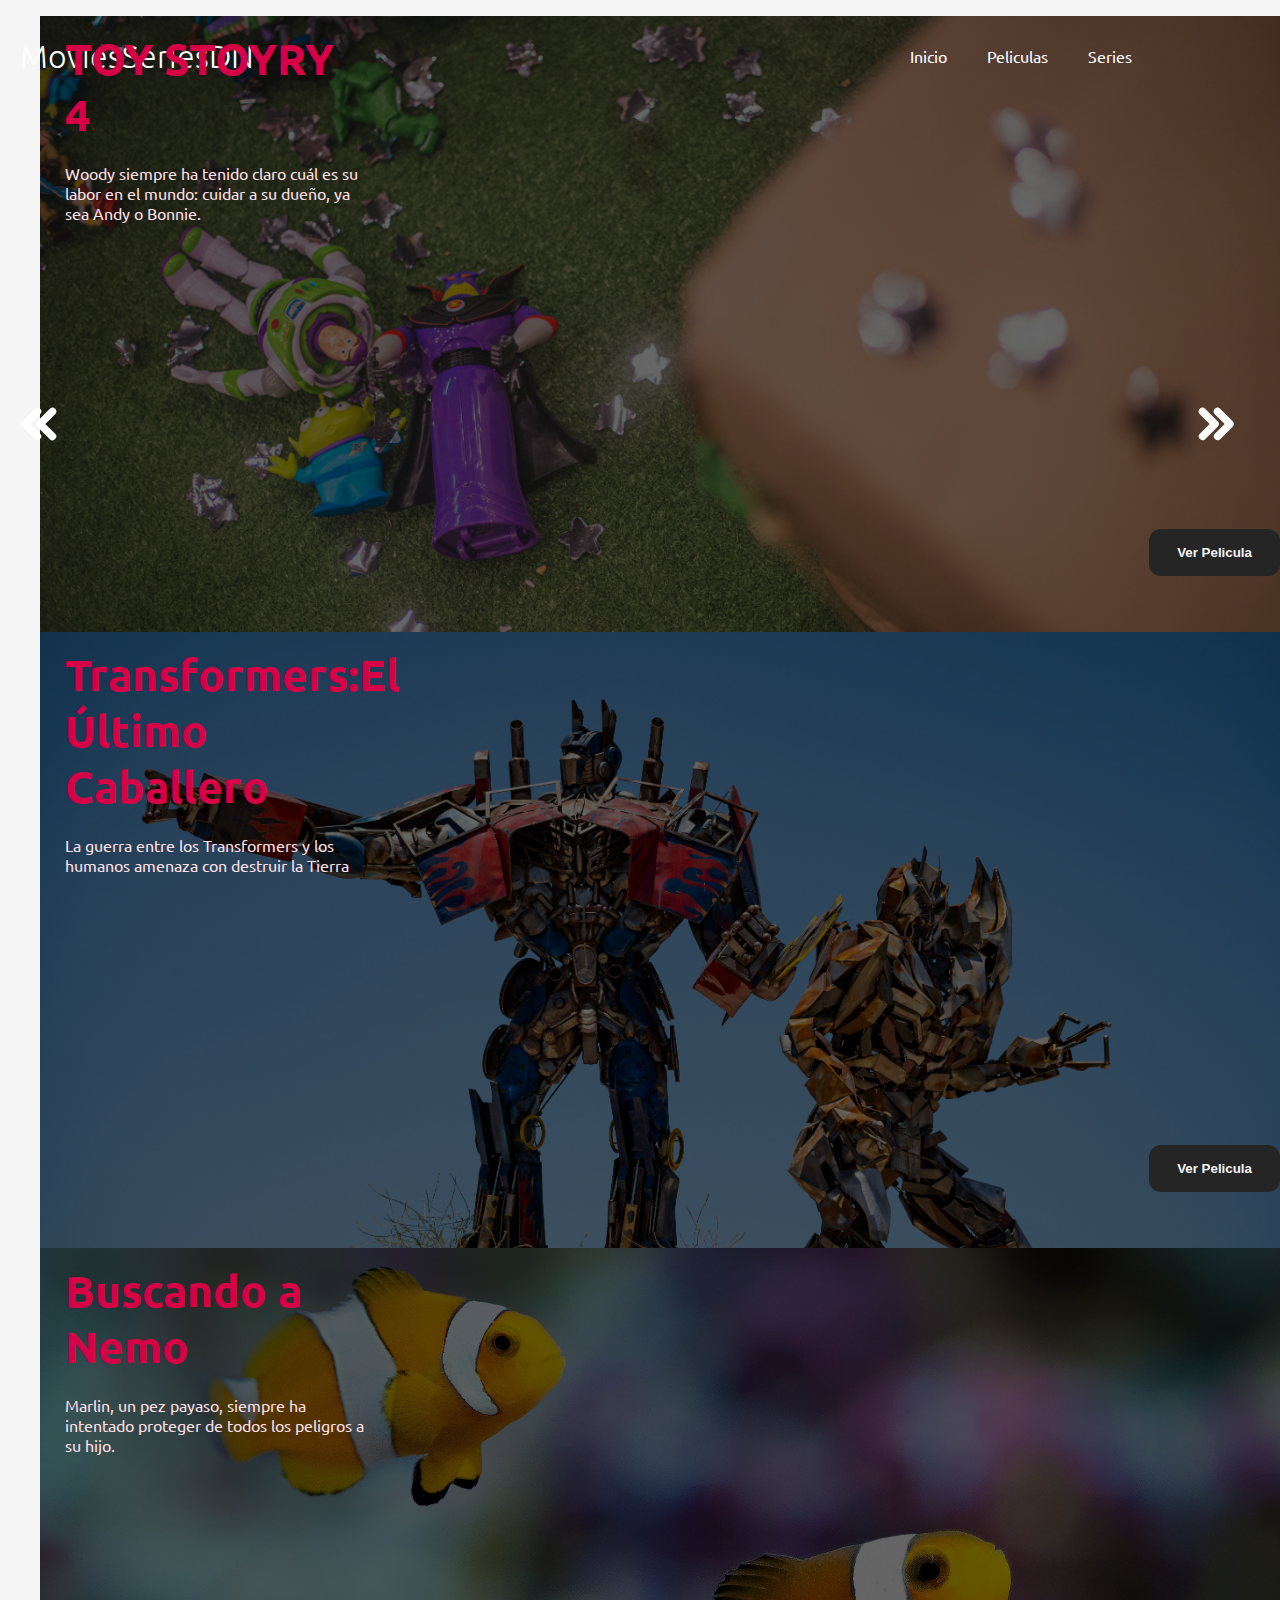
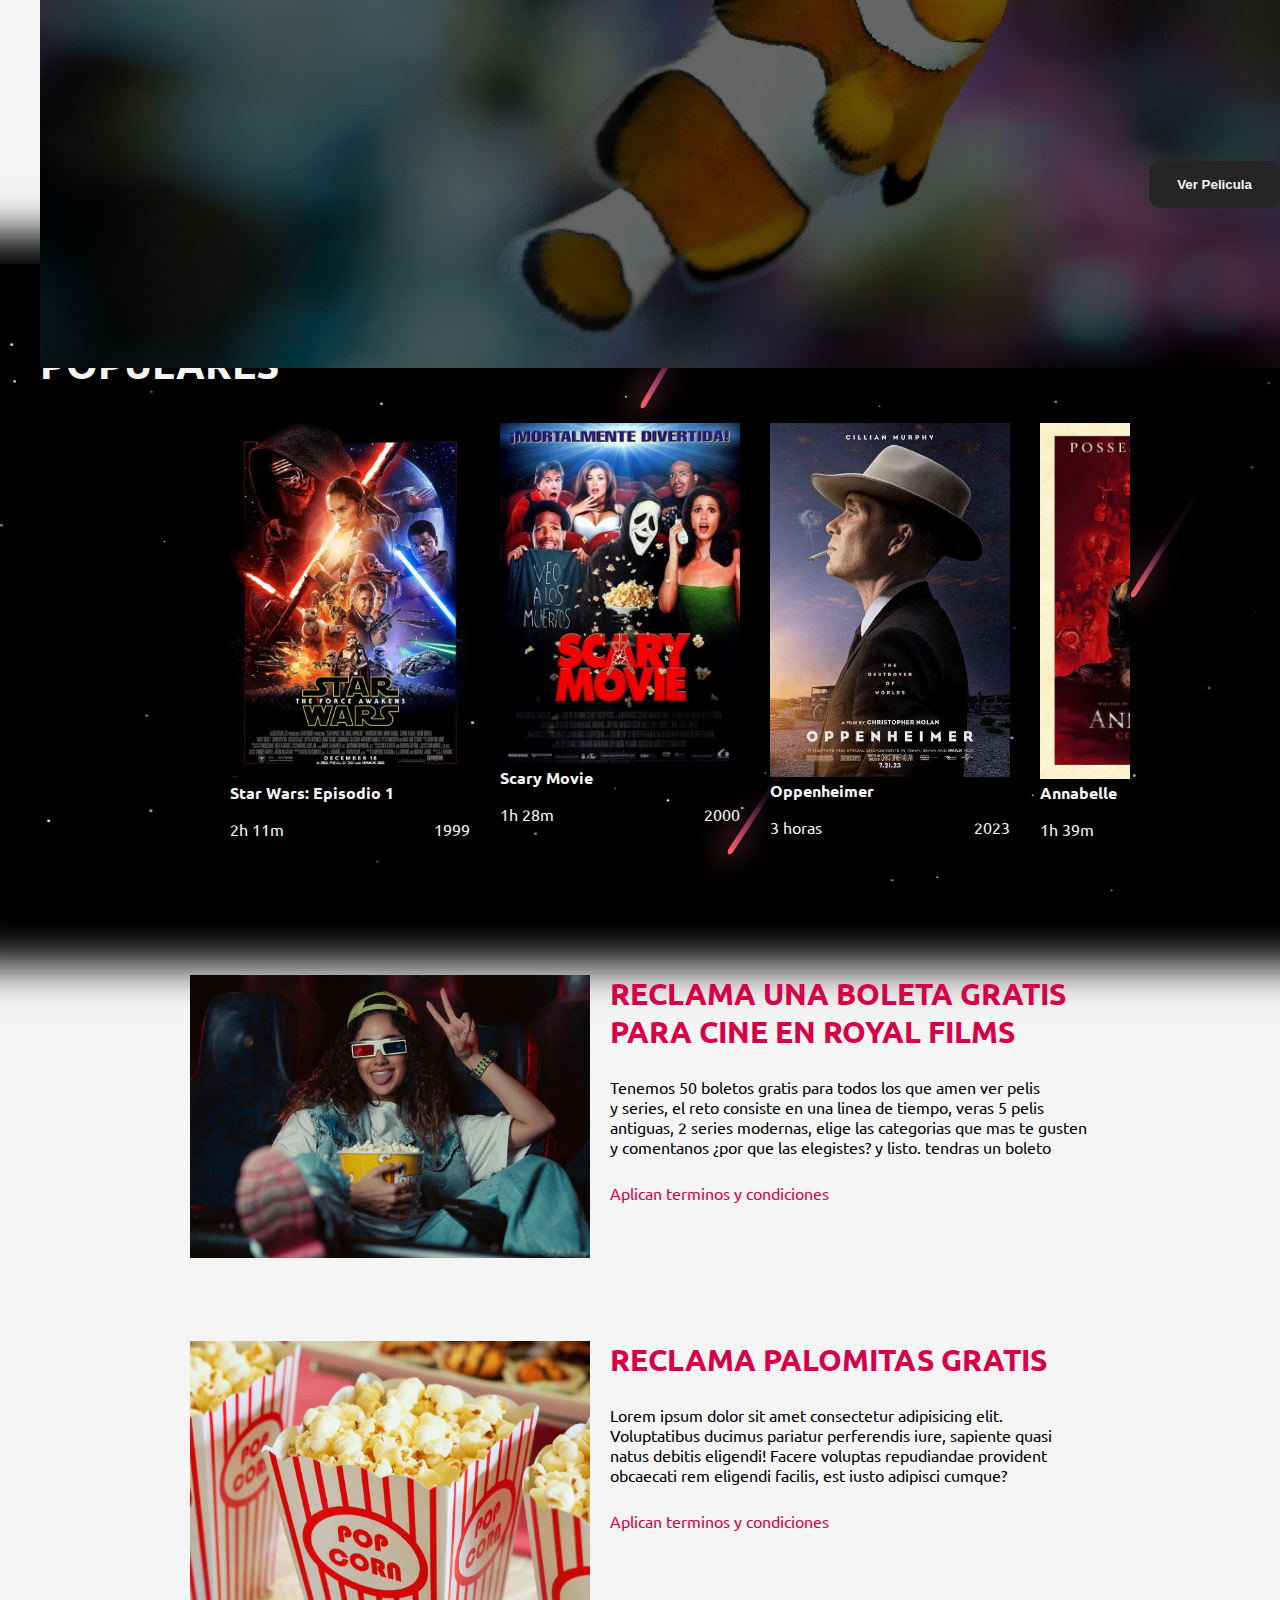
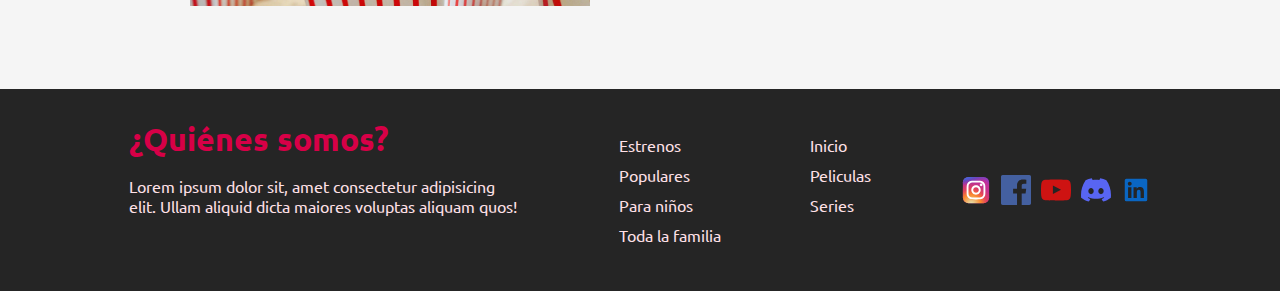
==== commit 2b272d43: "Merge branch 'main' of https://github.com/natyvcodes/MoviesSeriesDN" ====
--- a/movies.html
+++ b/movies.html
@@ -166,7 +166,7 @@
     </section>
     <footer>
         <div>
-            <h6>¿Quienes somos?</h6>
+            <h6>¿Quiénes somos?</h6>
             <p>Lorem ipsum dolor sit, amet consectetur adipisicing elit. Ullam aliquid dicta maiores voluptas aliquam
                 quos!
             </p>
--- a/styles/style.css
+++ b/styles/style.css
@@ -6,7 +6,7 @@
     padding: 0;
     box-sizing: border-box;
     font-family: "Ubuntu", sans-serif;
-    background-color: #f5f5f5;
+    background-color: var(--blanco);
     overflow-x: hidden;
 }
 
@@ -103,13 +103,14 @@
 .nav__menu_open {
     display: none;
 }
+
 .nav__close {
     display: var(--show, none);
 }
 
 /*Para que se siguieran aplicando los estilos del Nav simplemente le agregue una clase mas para poder modificar su posicion encima del slider */
 
-.paginas{
+.paginas {
     position: absolute;
     z-index: 40;
     margin-left: 20px;
@@ -137,6 +138,10 @@
     text-decoration: none;
 }
 
+.btn-h:hover {
+    background-color: var(--hover-color);
+}
+
 .hero__buttons {
     display: flex;
     gap: 10px;
@@ -161,9 +166,11 @@
     text-align: center;
 }
 
-/* .genre__container {
+/*Generos*/
+.genre__container {
     margin: 20px 0;
     display: flex;
+    flex-wrap: wrap;
     justify-content: center;
     align-items: center;
     gap: 30px;
@@ -171,56 +178,42 @@
 
 .about_article {
     text-align: center;
-}
-
+    max-width: 400px;
+    min-width: 170px;
+    margin: 20px;
+}
+
+
+.menu__imgs {
+    display: none;
+}
+
+
+/*Card*/
 .month__recomendation {
     background-color: #e5e5f7;
-    opacity: 0.8;
-    background-image: linear-gradient(#444cf7 0.6000000000000001px, transparent 0.6000000000000001px), linear-gradient(to right, #444cf7 0.6000000000000001px, #e5e5f7 0.6000000000000001px);
-    background-size: 12px 12px;
+    opacity: 1;
+    background: radial-gradient(circle, transparent 20%, #e5e5f7 20%, #e5e5f7 80%, transparent 80%, transparent), radial-gradient(circle, transparent 20%, #e5e5f7 20%, #e5e5f7 80%, transparent 80%, transparent) 10px 10px, linear-gradient(#444cf7 0.8px, transparent 0.8px) 0 -0.4px, linear-gradient(90deg, #444cf7 0.8px, #e5e5f7 0.8px) -0.4px 0;
+    background-size: 20px 20px, 20px 20px, 10px 10px, 10px 10px;
+    max-height: 800px;
+    min-height: 600px;
     text-align: center;
 }
 
 .recom__container {
-    width: 100%;
     display: flex;
     justify-content: center;
-    gap: 50px;
-    padding: 50px;
     align-items: center;
     flex-wrap: wrap;
-    text-align: center;
+    gap: 30px;
 }
 
 .recom__title {
-    font-size: 1.5rem;
+    font-size: 2rem;
     padding: 30px 0;
 }
-.recom__paragraph {
-    margin-bottom: 30px;
-}
-.recom__info {
-    width: 400px;
-}
-
-.recom__img {
-    width: 300px;
-    object-fit: cover;
-} */
-
-.menu__imgs {
-    display: none;
-}
-
-/*Slider estilos*/
-.gallery {
-    width: 100%;
-    margin: auto;
-    overflow: hidden;
-    position: relative;
- }
- 
- .gallery-container {
+
+.card__container {
     display: flex;
     transition: transform 0.5s ease-in-out;
  }
@@ -257,21 +250,30 @@
    border-radius: 12px;
    cursor: pointer;
  }
-
-.gallery-item button:hover{
-   background-color: var(--hover-color);
-}
-
- figure{
-   margin: 0;
-   padding: 0;
- }
- 
- .gallery-navigation {
+    width: 620px;
+    border-radius: 10px;
+    height: 370px;
+    box-shadow: 0px 0px 0px 1px rgba(102, 0, 0, 0.55);
+}
+
+.card__img {
+    width: 350px;
+    height: 100%;
+}
+
+.card__img img {
+    object-fit: cover;
+    height: 100%;
+    border-radius: 10px 0 0 10px;
+}
+
+.card__text {
+    background: var(--dark-color);
     display: flex;
     position: absolute;
     bottom: 10px;
     width: 100%;
+    height: 40px;
  }
  
  .nav-button{
@@ -304,13 +306,23 @@
     position: absolute;
     width: 600px;
     z-index: 40;
-    display: flex;
-    flex-direction: column;
-    align-items: start;
+    flex-direction: column;
+    color: var(--light-color);
+    justify-content: flex-start;
+    align-items: flex-start;
+    padding: 15px 25px;
+    border-radius: 0 10px 10px 0;
+}
+
+.card__text ul {
+    list-style: none;
+    padding: 0;
+    display: flex;
+    gap: 30px;
+    align-items: center;
     justify-content: center;
-    margin: 80px 20px;
- }
-/*Fin estilos slider*/
+    margin: 0;
+}
 
 /*Populares*/
 .magicpattern { 
@@ -326,6 +338,7 @@
     padding: 40px;
     color: var(--blanco);
     overflow-x: hidden;
+    box-shadow: #000 4px 20px 40px 50px;
   }
 
   .popular h2{
@@ -439,6 +452,9 @@
 /*Informacion pelis*/
 
 
+.card__text p {
+    text-align: start;
+}
 
 
 footer {
@@ -468,7 +484,6 @@
     gap: 10px;
     padding: 0;
 }
-
 
 footer a {
     text-decoration: none;
@@ -516,26 +531,29 @@
         height: 600px;
     }
     .text__gallery h2, .text__gallery p{
+
+    .text__gallery h2,
+    .text__gallery p {
         max-width: 100%;
     }
-    
-    .text__gallery h2{
+
+    .text__gallery h2 {
         font-size: 32px;
     }
-    
-    
-    .text__gallery p{
+
+
+    .text__gallery p {
         font-size: 20px;
     }
 
-    .gallery-item video{
+    .gallery-item video {
         display: block;
         width: 320px;
         position: absolute;
         z-index: 40;
         bottom: 40px;
         margin-left: 20px;
-      }
+    }
 
 }
 
@@ -544,19 +562,22 @@
         flex-direction: column;
         gap: 10px;
     }
+
     .nav__menu_open {
         display: block;
     }
+
     .body--overflow-hidden {
         overflow: hidden;
     }
+
     .nav__link--menu {
         position: absolute;
         background-color: #000;
         top: 0;
         left: 0;
         height: 120%;
-        width: 100%;
+        width: 90%;
         display: flex;
         flex-direction: column;
         justify-content: flex-start;
@@ -568,16 +589,19 @@
         padding-top: 80px;
 
     }
-    .nav__list__container{
+
+    .nav__list__container {
         margin-left: 0;
         margin-right: 20%;
         width: 100%;
         display: flex;
         flex-direction: column;
     }
+
     .menu__imgs {
         display: block;
     }
+
     .nav__links {
         background-color: rgb(46, 46, 46);
         padding: 20px 20px;
@@ -588,8 +612,9 @@
         gap: 20px;
         border-radius: 10px;
         justify-content: center;
-        
-    }
+
+    }
+
     .nav__link--show {
         --show: block;
         opacity: 1;
@@ -607,7 +632,7 @@
     .hero__title {
         font-size: 1.8rem;
     }
-    
+
     .hero__paragraph {
         font-size: 1.1rem;
     }
@@ -615,9 +640,12 @@
     .hero__container {
         width: 400px;
     }
+
     .hero__container {
         width: 300px;
     }
+
+    /*Generos*/
     .about__sec {
         font-family: "Ubuntu", sans-serif;
         padding: 80px 0;
@@ -626,52 +654,69 @@
         flex-direction: column;
         gap: 40px;
     }
-    
+
     .header__about {
         display: flex;
         flex-direction: column;
         text-align: center;
     }
-    
+
     .genre__container {
         margin: 20px 0;
         display: flex;
+        flex-wrap: wrap;
         justify-content: center;
         align-items: center;
         gap: 30px;
     }
-    
+
     .about_article {
         text-align: center;
-    }
-    
-    
+        width: 300px;
+    }
+
+    /*Recomendaciones*/
+    .month__recomendation {
+        text-align: center;
+        width: 100%;
+        padding: 50px 0;
+    }
+
+
+    .recom__img {
+        width: 200px;
+        object-fit: cover;
+    }
+
     .recom__container {
-       text-align: center;
-    }
-    
+        text-align: center;
+    }
+
     .recom__title {
         font-size: 1.5rem;
         padding: 30px 0;
     }
+
     .recom__paragraph {
         margin-bottom: 30px;
     }
+
     .recom__info {
-        width: 200px;
-    }
-    
-    .recom__img {
-        width: 300px;
-        object-fit: cover;
-    }
+        display: flex;
+        justify-content: center;
+        align-items: center;
+        flex-direction: column;
+        gap: 15px;
+        margin-bottom: 10px;
+    }
+
 }
 
 @media (max-width:600px) {
     .hero__title {
         font-size: 1.8rem;
     }
-    
+
     .hero__paragraph {
         font-size: 1rem;
     }
@@ -679,12 +724,17 @@
     .hero__container {
         width: 300px;
     }
+
+    .about_article {
+        max-width: auto;
+        min-width: 130px;
+    }
 }
 
 @media (min-width: 1200px) {
-    .text__gallery h2{
+    .text__gallery h2 {
         font-size: 44px;
 
     }
-    
+
 }